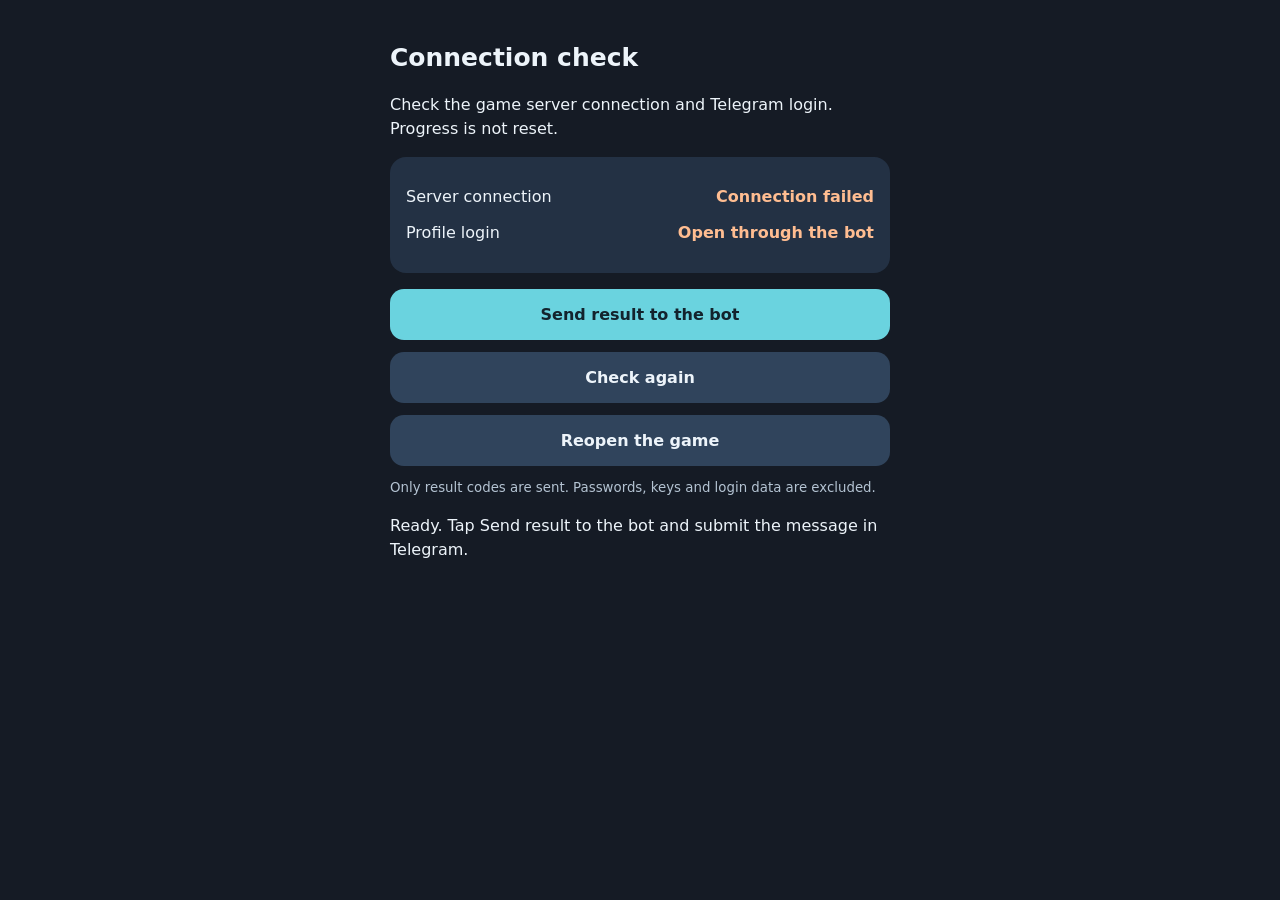
==== connection-check.html @ 887580ad "Release5.03: private connection diagnostics and Unicode admin lookup" ====
<!doctype html>
<html lang="ru"><head><meta charset="utf-8"><meta name="viewport" content="width=device-width,initial-scale=1,viewport-fit=cover"><title>Проверка подключения</title>
<style>body{margin:0;background:#151b25;color:#edf4fa;font:16px/1.5 system-ui,sans-serif;padding:22px;box-sizing:border-box}main{max-width:500px;margin:auto}h1{font-size:25px}section{padding:16px;background:#233144;border-radius:16px;margin:16px 0}.row{display:flex;justify-content:space-between;gap:15px;margin:12px 0}.row strong{text-align:right}button{display:block;width:100%;padding:16px;border:0;border-radius:14px;font:700 16px system-ui;margin:12px 0;background:#6ad3df;color:#13232d}button.secondary{background:#30445c;color:#edf4fa}button:disabled{opacity:.45}small{display:block;color:#b4c3d2}.ok{color:#9de5ac}.bad{color:#ffbd91}</style>
<script src="https://telegram.org/js/telegram-web-app.js"></script></head>
<body><main><h1 id="title">Проверка подключения</h1><p id="intro">Проверим связь с сервером игры и вход через Telegram. Прогресс не сбрасывается.</p><section aria-live="polite"><div class="row"><span id="healthLabel">Связь с сервером</span><strong id="health">Проверяем…</strong></div><div class="row"><span id="authLabel">Вход в профиль</span><strong id="auth">Проверяем…</strong></div></section><button id="send" disabled>Передать результат боту</button><button id="retry" class="secondary">Проверить ещё раз</button><button id="play" class="secondary">Открыть игру заново</button><small id="privacy">Передаются только коды результата проверки. Пароли, ключи и данные входа в отчёт не попадают.</small><p id="hint"></p></main><script src="config.js?v=5.03"></script><script src="connection-check.js?v=5.03"></script></body></html>
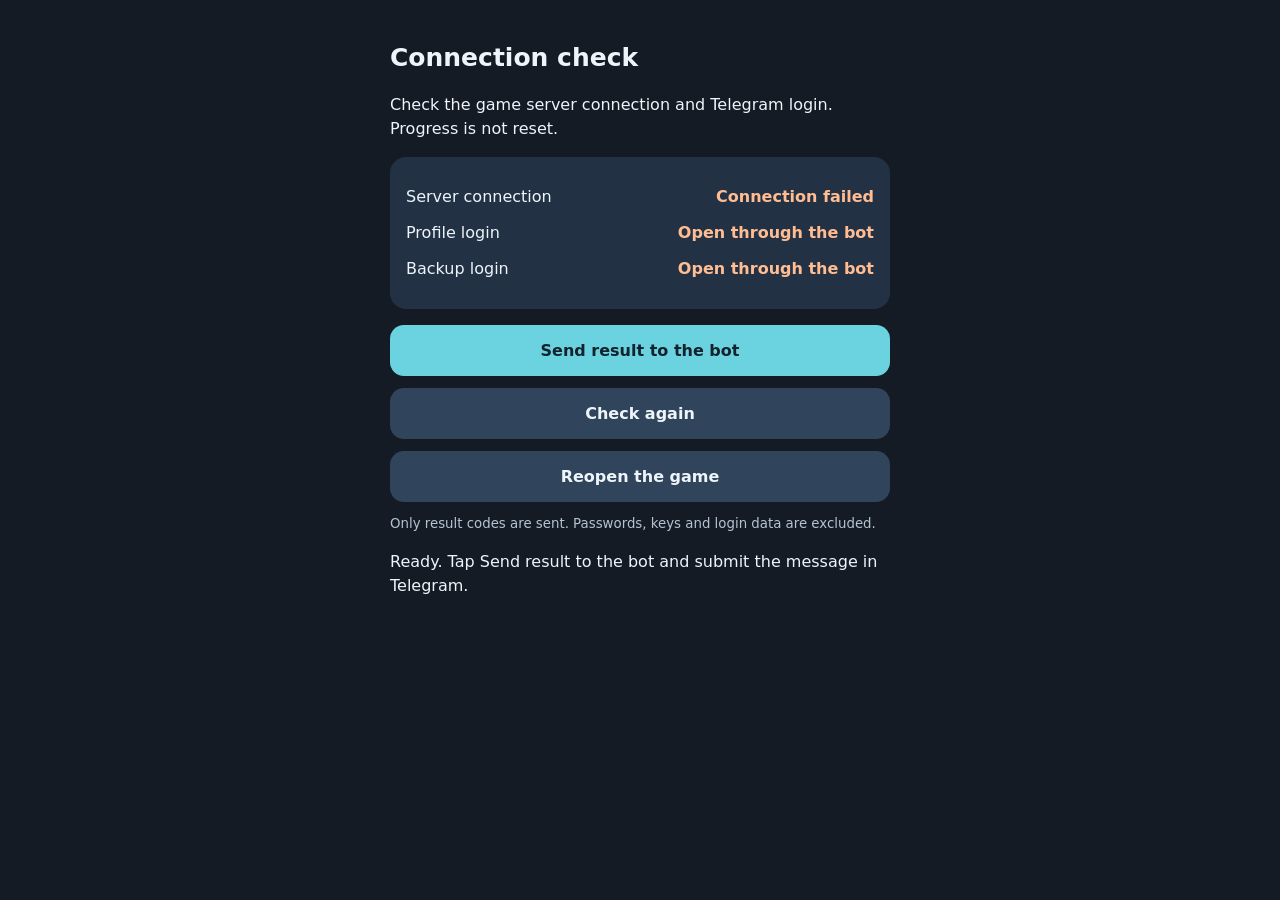
==== commit 45662eca: "Release5.04: trusted HTTPS fallback for saves, business time and rewards" ====
--- a/connection-check.html
+++ b/connection-check.html
@@ -2,4 +2,4 @@
 <html lang="ru"><head><meta charset="utf-8"><meta name="viewport" content="width=device-width,initial-scale=1,viewport-fit=cover"><title>Проверка подключения</title>
 <style>body{margin:0;background:#151b25;color:#edf4fa;font:16px/1.5 system-ui,sans-serif;padding:22px;box-sizing:border-box}main{max-width:500px;margin:auto}h1{font-size:25px}section{padding:16px;background:#233144;border-radius:16px;margin:16px 0}.row{display:flex;justify-content:space-between;gap:15px;margin:12px 0}.row strong{text-align:right}button{display:block;width:100%;padding:16px;border:0;border-radius:14px;font:700 16px system-ui;margin:12px 0;background:#6ad3df;color:#13232d}button.secondary{background:#30445c;color:#edf4fa}button:disabled{opacity:.45}small{display:block;color:#b4c3d2}.ok{color:#9de5ac}.bad{color:#ffbd91}</style>
 <script src="https://telegram.org/js/telegram-web-app.js"></script></head>
-<body><main><h1 id="title">Проверка подключения</h1><p id="intro">Проверим связь с сервером игры и вход через Telegram. Прогресс не сбрасывается.</p><section aria-live="polite"><div class="row"><span id="healthLabel">Связь с сервером</span><strong id="health">Проверяем…</strong></div><div class="row"><span id="authLabel">Вход в профиль</span><strong id="auth">Проверяем…</strong></div></section><button id="send" disabled>Передать результат боту</button><button id="retry" class="secondary">Проверить ещё раз</button><button id="play" class="secondary">Открыть игру заново</button><small id="privacy">Передаются только коды результата проверки. Пароли, ключи и данные входа в отчёт не попадают.</small><p id="hint"></p></main><script src="config.js?v=5.03"></script><script src="connection-check.js?v=5.03"></script></body></html>
+<body><main><h1 id="title">Проверка подключения</h1><p id="intro">Проверим связь с сервером игры и вход через Telegram. Прогресс не сбрасывается.</p><section aria-live="polite"><div class="row"><span id="healthLabel">Связь с сервером</span><strong id="health">Проверяем…</strong></div><div class="row"><span id="authLabel">Вход в профиль</span><strong id="auth">Проверяем…</strong></div><div class="row"><span id="backupLabel">Резервный вход</span><strong id="backup">Проверяем…</strong></div></section><button id="send" disabled>Передать результат боту</button><button id="retry" class="secondary">Проверить ещё раз</button><button id="play" class="secondary">Открыть игру заново</button><small id="privacy">Передаются только коды результата проверки. Пароли, ключи и данные входа в отчёт не попадают.</small><p id="hint"></p></main><script src="config.js?v=5.04"></script><script src="connection-check.js?v=5.04"></script></body></html>
